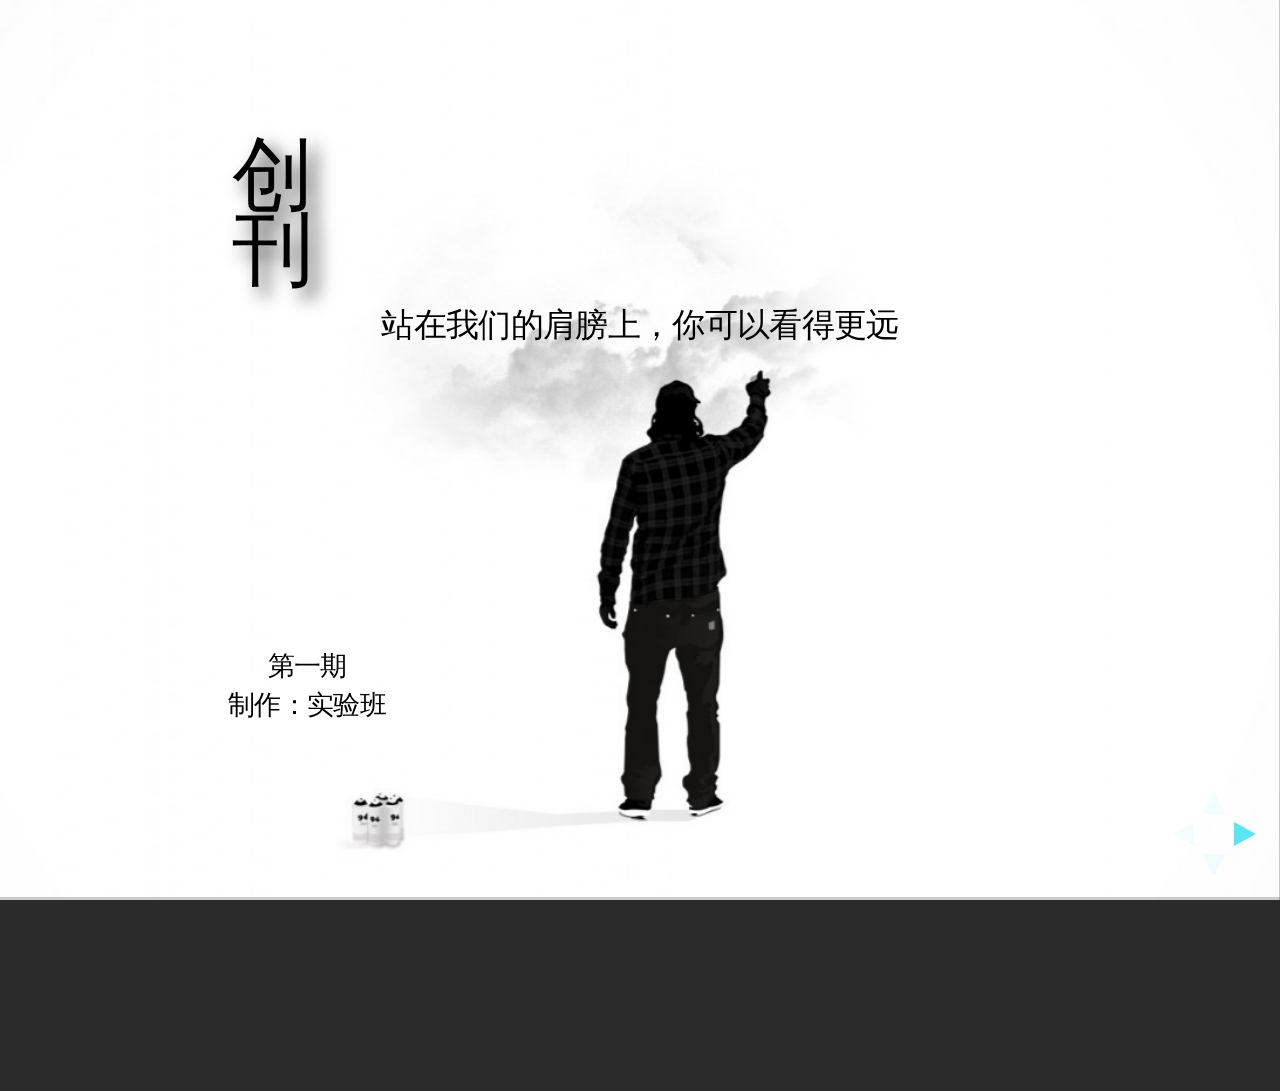
==== c/1/index.html @ a4caa414 "Create index.html" ====
<!doctype html>
<html lang="en">

	<head>
		<meta charset="utf-8">

		<title>&#2368 创刊-第一期</title>

		<meta name="description" content="A framework for easily creating beautiful presentations using HTML">
		<meta name="author" content="Hakim El Hattab">

		<meta name="apple-mobile-web-app-capable" content="yes" />
		<meta name="apple-mobile-web-app-status-bar-style" content="black-translucent" />

		<meta name="viewport" content="width=device-width, initial-scale=1.0, maximum-scale=1.0, user-scalable=no">

		<link rel="stylesheet" href="../css/reveal.min.css">
		<link rel="stylesheet" href="../css/theme/default.css" id="theme">

		<!-- For syntax highlighting -->
		<link rel="stylesheet" href="../lib/css/zenburn.css">

		<style>
			.cover h1{
				margin-top: -320px;
				margin-left: 200px;
				color: #000;
				width: 100px;
				font-size: 90px;
				text-shadow: 10px 10px 20px #333;
			}
			.cover p{
				color: black;
			}
			.cover div.footer{
				position: absolute;
				color: #000;
				bottom: -300px;
				left: 200px;
				font-size: 30px;
			}

			.cover-back{

			}
			.cover-back h6{
				font-size: 30px;
				text-align: left;
				color: #000;
			}

			.editor-note{
			}

			.editor-note h3{
				color: #FFF;
				text-shadow: 10px 10px 10px #000;
			}

			.editor-note div p{
				float: left;
				text-align: left;
				text-indent: 36px;
				color: #FFF;
				text-shadow: 10px 10px 9px #000;
			}
			.contents div{
				float: left;
				margin-left: -200px;
			}
			.contents div h3{
				margin-top: -100px;
				color: #000;
			}
			.contents div a{
				display: block;
				margin-top: 20px;
				color: #000 !important;
				text-align: left;
				text-indent: 150px;
			}
			.contents div a:hover{
				font-size: 39px;
				text-shadow: 10px 10px 10px #333 !important;
			}

			.class h2{
				margin-top: 200px;
			}
			.chapter h2{
				margin-top: 200px;
			}
			.chapter h2.technology{
				margin-top: 200px;
				float: right;
			}
			.programmer h2{
				margin-top: -200px;
				color: #000;
			}

			.md{
				text-align: left !important;
				font-size: 25px !important;
			}
			pre.wxy{
				width: 100% !important;
				height: 100% !important;
			}
			.code p{
				text-align: left !important;
			}
			pre code{
				font-size: 25px !important;
				line-height: 25px !important;
			}
			div.resources p{
				text-align: left;
			}
			.md-wxy pre code{
			}
		</style>

		<!-- If the query includes 'print-pdf', include the PDF print sheet -->
		<script>
			if( window.location.search.match( /print-pdf/gi ) ) {
				var link = document.createElement( 'link' );
				link.rel = 'stylesheet';
				link.type = 'text/css';
				link.href = 'css/print/pdf.css';
				document.getElementsByTagName( 'head' )[0].appendChild( link );
			}
		</script>

		<!--[if lt IE 9]>
		<script src="lib/js/html5shiv.js"></script>
		<![endif]-->
	</head>

	<body>

		<div class="reveal">

			<!-- Any section element inside of this container is displayed as a slide -->
			<div class="slides">
			<section class="cover" data-background="../images/cover.jpg" data-transition="linear" data-background-transition="slide">
				<h1>创刊</h1>
				<p>站在我们的肩膀上，你可以看得更远</p>
				<div class="footer">
					<div class="issue">第一期</div>
					<div class="publish">制作：实验班</div>
				</div>
			</section>
			<section class="cover-back" data-background="../images/cover-back.jpg"  data-transition="linear" data-background-transition="slide">
				<h6>编委会：罗鹏展 谢俊杰</h6>
				<h6>责任编辑：罗鹏展</h6>
				<h6>封面设计：罗鹏展</h6>
				<h6>活动负责：张旭</h6>
				<h6>期数：第一期</h6>
				<h6>出刊日期：2014-11-21</h6>
				<h6>服务邮箱：2451731631@qq.com</h6>
			</section>
			<section class="editor-note" data-background="../images/editor-note.jpg" data-transition="linear" data-background-transition="slide">
				<h3>编者寄语</h3>
				<div>
					<p>如微风拂过湖面，荡起微微的涟漪，偶然溅起的水花，映出彩虹的美丽。跃于纸面的字符，闪耀着的光芒迷离，自你手下诞生的音符，终将谱成最华美的乐集。</p>
					<p>这是一本我们自己的周刊，记录下我们一起走过的痕迹，春天的花开，夏日的阵雨，秋韵的枫叶，冬季的白雪。等你回首时，再来回忆当年的温馨。</p>
				</div>
			</section>
			<section class="contents" data-background="../images/contents.jpg">
				<div class="c-right">
					<h3>目录</h3>
					<a href="#/4/0">&#2752 实验班动态</a>
					<a href="#/5/0">&#2752 UBUNTU和LINUX下开发工具的安装</a>
					<a href="#/6/0">&#2752 技术交流</a>
					<a href="#/7/0">&#2752 资源推荐</a>
					<a href="#/8/0">&#2752 程序员在路上</a>
				</div>
			</section>

			<section data-background="../images/class.jpg" data-transition="cube">
				<section class="class">
						<h2>实验班动态</h2>
				</section>
				<section>1</section>
				<section>2</section>
				<section>3</section>
				<section>4</section>
				<section>5</section>
				<section>6</section>
			</section>
			<section data-background="">
				<section class="chapter" data-background="../images/ubuntu.jpg" data-transition="linear">
					<h2>ubuntu和linux下开发工具的安装</h2>
				</section>
				<section class="md" data-markdown="../md/l-xjj.md"
					data-separator="^\n\n\n"
					data-vertical="^\n\n"
					data-notes="^Note:"
					data-charset="utf-8">
				</section>
				<section class="md" data-markdown="../md/l-wxy-1.md"
					data-separator="^\n\n\n"
					data-vertical="^\n\n"
					data-notes="^Note:"
					data-charset="utf-8">
				</section>
				<section>
				<p>代码如下：</p>
				<hr />
					<pre class="wxy">
						<code data-trim>
# ~/.bashrc: executed by bash(1) for non-login shells.  
# see /usr/share/doc/bash/examples/startup-files (in the package bash-doc)  
# for examples  
  
# If not running interactively, don't do anything  
[ -z "$PS1" ] && return  
  
# don't put duplicate lines in the history. See bash(1) for more options  
# ... or force ignoredups and ignorespace  
HISTCONTROL=ignoredups:ignorespace  
  
# append to the history file, don't overwrite it  
shopt -s histappend  
  
# for setting history length see HISTSIZE and HISTFILESIZE in bash(1)  
HISTSIZE=1000  
HISTFILESIZE=2000  
  
# check the window size after each command and, if necessary,  
# update the values of LINES and COLUMNS.  
shopt -s checkwinsize  
  
# make less more friendly for non-text input files, see lesspipe(1)  
[ -x /usr/bin/lesspipe ] && eval "$(SHELL=/bin/sh lesspipe)"  
  
# set variable identifying the chroot you work in (used in the prompt below)  
if [ -z "$debian_chroot" ] && [ -r /etc/debian_chroot ]; then  
    debian_chroot=$(cat /etc/debian_chroot)  
fi  
  
# set a fancy prompt (non-color, unless we know we "want" color)  
case "$TERM" in  
    xterm-color) color_prompt=yes;;  
esac  
  
# uncomment for a colored prompt, if the terminal has the capability; turned  
# off by default to not distract the user: the focus in a terminal window  
# should be on the output of commands, not on the prompt  
#force_color_prompt=yes  
  
if [ -n "$force_color_prompt" ]; then  
    if [ -x /usr/bin/tput ] && tput setaf 1 >&/dev/null; then  
    # We have color support; assume it's compliant with Ecma-48  
    # (ISO/IEC-6429). (Lack of such support is extremely rare, and such  
    # a case would tend to support setf rather than setaf.)  
    color_prompt=yes  
    else  
    color_prompt=  
    fi  
fi  
  
if [ "$color_prompt" = yes ]; then  
    PS1='${debian_chroot:+($debian_chroot)}\[\033[01;32m\]\u@\h\[\033[00m\]:\[\033[01;34m\]\w\[\033[00m\]\$ '  
else  
#    PS1='${debian_chroot:+($debian_chroot)}\u@\h:\w\$ '  
    PS1='${debian_chroot:+($debian_chroot)}\W\$ '  
fi  
  
unset color_prompt force_color_prompt  
  
# If this is an xterm set the title to user@host:dir  
case "$TERM" in  
xterm*|rxvt*)  
    PS1="\[\e]0;${debian_chroot:+($debian_chroot)}\u@\h: \w\a\]$PS1"  
    ;;  
*)  
    ;;  
esac  
  
# enable color support of ls and also add handy aliases  
if [ -x /usr/bin/dircolors ]; then  
    test -r ~/.dircolors && eval "$(dircolors -b ~/.dircolors)" || eval "$(dircolors -b)"  
    alias ls='ls --color=auto'  
    #alias dir='dir --color=auto'  
    #alias vdir='vdir --color=auto'  
  
    alias grep='grep --color=auto'  
    alias fgrep='fgrep --color=auto'  
    alias egrep='egrep --color=auto'  
fi  
  
# some more ls aliases  
alias ll='ls -alF'  
alias la='ls -A'  
alias l='ls -CF'  
  
# Add an "alert" alias for long running commands.  Use like so:  
#   sleep 10; alert  
alias alert='notify-send --urgency=low -i "$([ $? = 0 ] && echo terminal || echo error)" "$(history|tail -n1|sed -e '\''s/^\s*[0-9]\+\s*//;s/[;&|]\s*alert$//'\'')"'  
  
# Alias definitions.  
# You may want to put all your additions into a separate file like  
# ~/.bash_aliases, instead of adding them here directly.  
# See /usr/share/doc/bash-doc/examples in the bash-doc package.  
  
if [ -f ~/.bash_aliases ]; then  
    . ~/.bash_aliases  
fi  
  
# enable programmable completion features (you don't need to enable  
# this, if it's already enabled in /etc/bash.bashrc and /etc/profile  
# sources /etc/bash.bashrc).  
if [ -f /etc/bash_completion ] && ! shopt -oq posix; then  
    . /etc/bash_completion  
fi  
						</code>
					</pre>
				</section>
				<section>1</section>
				<section>2</section>
				<section>3</section>
				<section>4</section>
				<section>5</section>
				<section>6</section>
			</section>
			<section data-background="" data-transition="cube">
				<section class="chapter" data-background="../images/technology.jpg">
					<h2 class="technology">技术交流</h2>
				</section>
				<section class="md" data-markdown="../md/t-wxy-1.md"
					data-separator="^\n\n\n"
					data-vertical="^\n\n"
					data-notes="^Note:"
					data-charset="utf-8">
				</section>
				<section>
				<p>(下)代码部分如下：</p>
				<hr />
					<pre class="wxy">
						<code data-trim>
====== html =====

<div class="line">
                    <h2>demo 点击复制当前文本</h2>
                    <a href="#none" class="copy">点击复制我</a>
</div>
====== css ======

 .line{margin-bottom:20px;} /* 复制提示 */.copy-tips{position:fixed;z-index:999;bottom:50%;left:50%;margin:0 0 -20px -80px;background-color:rgba(0, 0, 0, 0.2);filter:progid:DXImageTransform.Microsoft.Gradient(startColorstr=#30000000, endColorstr=#30000000);padding:6px;}
.copy-tips-wrap{padding:10px 20px;text-align:center;border:1px solid #F4D9A6;background-color:#FFFDEE;font-size:14px;}
===== javascript =====

$(document).ready(function(){
                /* 定义所有class为copy标签，点击后可复制被点击对象的文本 */
           $(".copy").zclip({
                        path: "ZeroClipboard.swf",
                        copy: function(){
                        return $(this).text();
                        },
                        beforeCopy:function(){/* 按住鼠标时的操作 */
                            $(this).css("color","orange");
                        },
                        afterCopy:function(){/* 复制成功后的操作 */
                            var $copysuc = $("<div class='copy-tips'><div class='copy-tips-wrap'>☺ 复制成功</div></div>");
                            $("body").find(".copy-tips").remove().end().append($copysuc);
                            $(".copy-tips").fadeOut(3000);
                        }
                    });

                });
						</code>
					</pre>
				<p><a href="http://download.csdn.net/detail/ying1414058425/8177353">下载源代码点我</a></p>
				</section>
				<section class="md" data-markdown="../md/t-lt-1.md"
					data-separator="^\n\n\n"
					data-vertical="^\n\n"
					data-notes="^Note:"
					data-charset="utf-8">
				</section>
				<section class="md" data-markdown="../md/t-lt-2.md"
					data-separator="^\n\n\n"
					data-vertical="^\n\n"
					data-notes="^Note:"
					data-charset="utf-8">
				</section>
				<section class="md" data-markdown="../md/t-bll-1.md"
					data-separator="^\n\n\n"
					data-vertical="^\n\n"
					data-notes="^Note:"
					data-charset="utf-8">
				</section>
				<section class="md" data-markdown="../md/t-bll-2.md"
					data-separator="^\n\n\n"
					data-vertical="^\n\n"
					data-notes="^Note:"
					data-charset="utf-8">
				</section>
				<section class="md" data-markdown="../md/t-bll-3.md"
					data-separator="^\n\n\n"
					data-vertical="^\n\n"
					data-notes="^Note:"
					data-charset="utf-8">
				</section>
				<section class="md" data-markdown="../md/t-bll-4.md"
					data-separator="^\n\n\n"
					data-vertical="^\n\n"
					data-notes="^Note:"
					data-charset="utf-8">
				</section>
				<section class="md" data-markdown="../md/t-bll-5.md"
					data-separator="^\n\n\n"
					data-vertical="^\n\n"
					data-notes="^Note:"
					data-charset="utf-8">
				</section>
				<section class="md" data-markdown="../md/t-bll-6.md"
					data-separator="^\n\n\n"
					data-vertical="^\n\n"
					data-notes="^Note:"
					data-charset="utf-8">
				</section>
				<section></section>
				<section>2</section>
				<section>3</section>
				<section>4</section>
				<section>5</section>
				<section>6</section>
			</section>
			<section data-background="" data-transition="cube">
				<section data-background="../images/resources.jpg">
					<h2>资源推荐</h2>
				</section>
				<section>
					<div class="resources">
						<p><a href="http://my.oschina.net/plusman/blog/324016">Mac下LAMP开发环境搭建</a></p>
						<p>【吴伟推荐】推荐理由：值得一看</p>
						<hr />
					</div>
					<div class="resources">
						<p><a href="http://my.oschina.net/wwzlp/blog/349122">CI框架linux下apache中的配置</a></p>
						<p>【吴伟推荐】推荐理由：值得一看</p>
						<hr />
					</div>
					<div class="resources">
						<p><a href="http://coolshell.cn/articles/12136.html">Google Inbox 是如何跨平台重用代码的</a></p>
						<p>【谢俊杰推荐】推荐理由：值得一看</p>
						<hr />
					</div>
					<div class="resources">
						<p><a href="http://pan.baidu.com/s/1mgqmIaG">5个实用Web开发工具</a></p>
						<p>【陈浩推荐】推荐理由：值得一看</p>
						<hr />
					</div>
				</section>
				<section>
					<div class="resources">
						<p><a href="http://www.php100.com/html/it/focus/2014/1029/7653.html">关于程序员工作效率的文章</a></p>
						<p>【李金祥推荐】推荐理由：值得一看</p>
						<hr />
					</div>
					<div class="resources">
						<p><a href="http://code.csdn.net/news/2822521">HTML5标准尘埃落定，CODE开源弹重装出发</a></p>
						<p>【黄可庆推荐】推荐理由：值得一看</p>
						<hr />
					</div>
				</section>
			</section>
			<section data-background="" data-transition="cube">
				<section class="programmer" data-background="../images/programmer.jpg">
					<h2>程序员在路上</h2>
				</section>
				<section>2</section>
				<section>3</section>
			</section>
			<section>
				Thanks!
			</section>
			</div>

		</div>

		<script src="../lib/js/head.min.js"></script>
		<script src="../js/reveal.min.js"></script>

		<script>

			// Full list of configuration options available here:
			// https://github.com/hakimel/reveal.js#configuration
			Reveal.initialize({
				controls: true,
				progress: true,
				history: true,
				center: true,
				width: 1300,
    				height: 700,
    				margin: 0.1,
    				minScale: 0.2,
    				maxScale: 1.0,

				theme: Reveal.getQueryHash().theme, // available themes are in /css/theme
				transition: Reveal.getQueryHash().transition || 'default', // default/cube/page/concave/zoom/linear/fade/none

				// Parallax scrolling
				// parallaxBackgroundImage: 'https://s3.amazonaws.com/hakim-static/reveal-js/reveal-parallax-1.jpg',
				// parallaxBackgroundSize: '2100px 900px',

				// Optional libraries used to extend on reveal.js
				dependencies: [
					{ src: '../lib/js/classList.js', condition: function() { return !document.body.classList; } },
					{ src: '../plugin/markdown/marked.js', condition: function() { return !!document.querySelector( '[data-markdown]' ); } },
					{ src: '../plugin/markdown/markdown.js', condition: function() { return !!document.querySelector( '[data-markdown]' ); } },
					{ src: '../plugin/highlight/highlight.js', async: true, callback: function() { hljs.initHighlightingOnLoad(); } },
					{ src: '../plugin/zoom-js/zoom.js', async: true, condition: function() { return !!document.body.classList; } },
					{ src: '../plugin/notes/notes.js', async: true, condition: function() { return !!document.body.classList; } }
				]
			});
		</script>

	</body>
</html>
---- c/css/theme/default.css ----
/* @import url(https://fonts.googleapis.com/css?family=Lato:400,700,400italic,700italic); */
/**
 * Default theme for reveal.js.
 *
 * Copyright (C) 2011-2012 Hakim El Hattab, http://hakim.se
 */
@font-face {
  font-family: 'League Gothic';
  src: url("../../lib/font/league_gothic-webfont.eot");
  src: url("../../lib/font/league_gothic-webfont.eot?#iefix") format("embedded-opentype"), url("../../lib/font/league_gothic-webfont.woff") format("woff"), url("../../lib/font/league_gothic-webfont.ttf") format("truetype"), url("../../lib/font/league_gothic-webfont.svg#LeagueGothicRegular") format("svg");
  font-weight: normal;
  font-style: normal; }

/*********************************************
 * GLOBAL STYLES
 *********************************************/
body {
  background: #1c1e20;
  background: -moz-radial-gradient(center, circle cover, #555a5f 0%, #1c1e20 100%);
  background: -webkit-gradient(radial, center center, 0px, center center, 100%, color-stop(0%, #555a5f), color-stop(100%, #1c1e20));
  background: -webkit-radial-gradient(center, circle cover, #555a5f 0%, #1c1e20 100%);
  background: -o-radial-gradient(center, circle cover, #555a5f 0%, #1c1e20 100%);
  background: -ms-radial-gradient(center, circle cover, #555a5f 0%, #1c1e20 100%);
  background: radial-gradient(center, circle cover, #555a5f 0%, #1c1e20 100%);
  background-color: #2b2b2b; }

.reveal {
  font-family: "Lato", sans-serif;
  font-size: 36px;
  font-weight: normal;
  letter-spacing: -0.02em;
  color: #eeeeee; }

::selection {
  color: white;
  background: #ff5e99;
  text-shadow: none; }

/*********************************************
 * HEADERS
 *********************************************/
.reveal h1,
.reveal h2,
.reveal h3,
.reveal h4,
.reveal h5,
.reveal h6 {
  margin: 0 0 20px 0;
  color: #eeeeee;
  font-family: "League Gothic", Impact, sans-serif;
  line-height: 0.9em;
  letter-spacing: 0.02em;
  text-transform: uppercase;
  text-shadow: 0px 0px 6px rgba(0, 0, 0, 0.2); }

.reveal h1 {
  text-shadow: 0 1px 0 #cccccc, 0 2px 0 #c9c9c9, 0 3px 0 #bbbbbb, 0 4px 0 #b9b9b9, 0 5px 0 #aaaaaa, 0 6px 1px rgba(0, 0, 0, 0.1), 0 0 5px rgba(0, 0, 0, 0.1), 0 1px 3px rgba(0, 0, 0, 0.3), 0 3px 5px rgba(0, 0, 0, 0.2), 0 5px 10px rgba(0, 0, 0, 0.25), 0 20px 20px rgba(0, 0, 0, 0.15); }

/*********************************************
 * LINKS
 *********************************************/
.reveal a:not(.image) {
  color: #13daec;
  text-decoration: none;
  -webkit-transition: color .15s ease;
  -moz-transition: color .15s ease;
  -ms-transition: color .15s ease;
  -o-transition: color .15s ease;
  transition: color .15s ease; }

.reveal a:not(.image):hover {
  color: #71e9f4;
  text-shadow: none;
  border: none; }

.reveal .roll span:after {
  color: #fff;
  background: #0d99a5; }

/*********************************************
 * IMAGES
 *********************************************/
.reveal section img {
  margin: 15px 0px;
  background: rgba(255, 255, 255, 0.12);
  border: 4px solid #eeeeee;
  box-shadow: 0 0 10px rgba(0, 0, 0, 0.15);
  -webkit-transition: all .2s linear;
  -moz-transition: all .2s linear;
  -ms-transition: all .2s linear;
  -o-transition: all .2s linear;
  transition: all .2s linear; }

.reveal a:hover img {
  background: rgba(255, 255, 255, 0.2);
  border-color: #13daec;
  box-shadow: 0 0 20px rgba(0, 0, 0, 0.55); }

/*********************************************
 * NAVIGATION CONTROLS
 *********************************************/
.reveal .controls div.navigate-left,
.reveal .controls div.navigate-left.enabled {
  border-right-color: #13daec; }

.reveal .controls div.navigate-right,
.reveal .controls div.navigate-right.enabled {
  border-left-color: #13daec; }

.reveal .controls div.navigate-up,
.reveal .controls div.navigate-up.enabled {
  border-bottom-color: #13daec; }

.reveal .controls div.navigate-down,
.reveal .controls div.navigate-down.enabled {
  border-top-color: #13daec; }

.reveal .controls div.navigate-left.enabled:hover {
  border-right-color: #71e9f4; }

.reveal .controls div.navigate-right.enabled:hover {
  border-left-color: #71e9f4; }

.reveal .controls div.navigate-up.enabled:hover {
  border-bottom-color: #71e9f4; }

.reveal .controls div.navigate-down.enabled:hover {
  border-top-color: #71e9f4; }

/*********************************************
 * PROGRESS BAR
 *********************************************/
.reveal .progress {
  background: rgba(0, 0, 0, 0.2); }

.reveal .progress span {
  background: #13daec;
  -webkit-transition: width 800ms cubic-bezier(0.26, 0.86, 0.44, 0.985);
  -moz-transition: width 800ms cubic-bezier(0.26, 0.86, 0.44, 0.985);
  -ms-transition: width 800ms cubic-bezier(0.26, 0.86, 0.44, 0.985);
  -o-transition: width 800ms cubic-bezier(0.26, 0.86, 0.44, 0.985);
  transition: width 800ms cubic-bezier(0.26, 0.86, 0.44, 0.985); }

/*********************************************
 * SLIDE NUMBER
 *********************************************/
.reveal .slide-number {
  color: #13daec; }
---- c/lib/css/zenburn.css ----
/*

Zenburn style from voldmar.ru (c) Vladimir Epifanov <voldmar@voldmar.ru>
based on dark.css by Ivan Sagalaev

*/

pre code {
  display: block; padding: 0.5em;
  background: #3F3F3F;
  color: #DCDCDC;
}

pre .keyword,
pre .tag,
pre .css .class,
pre .css .id,
pre .lisp .title,
pre .nginx .title,
pre .request,
pre .status,
pre .clojure .attribute {
  color: #E3CEAB;
}

pre .django .template_tag,
pre .django .variable,
pre .django .filter .argument {
  color: #DCDCDC;
}

pre .number,
pre .date {
  color: #8CD0D3;
}

pre .dos .envvar,
pre .dos .stream,
pre .variable,
pre .apache .sqbracket {
  color: #EFDCBC;
}

pre .dos .flow,
pre .diff .change,
pre .python .exception,
pre .python .built_in,
pre .literal,
pre .tex .special {
  color: #EFEFAF;
}

pre .diff .chunk,
pre .subst {
  color: #8F8F8F;
}

pre .dos .keyword,
pre .python .decorator,
pre .title,
pre .haskell .type,
pre .diff .header,
pre .ruby .class .parent,
pre .apache .tag,
pre .nginx .built_in,
pre .tex .command,
pre .prompt {
    color: #efef8f;
}

pre .dos .winutils,
pre .ruby .symbol,
pre .ruby .symbol .string,
pre .ruby .string {
  color: #DCA3A3;
}

pre .diff .deletion,
pre .string,
pre .tag .value,
pre .preprocessor,
pre .built_in,
pre .sql .aggregate,
pre .javadoc,
pre .smalltalk .class,
pre .smalltalk .localvars,
pre .smalltalk .array,
pre .css .rules .value,
pre .attr_selector,
pre .pseudo,
pre .apache .cbracket,
pre .tex .formula {
  color: #CC9393;
}

pre .shebang,
pre .diff .addition,
pre .comment,
pre .java .annotation,
pre .template_comment,
pre .pi,
pre .doctype {
  color: #7F9F7F;
}

pre .coffeescript .javascript,
pre .javascript .xml,
pre .tex .formula,
pre .xml .javascript,
pre .xml .vbscript,
pre .xml .css,
pre .xml .cdata {
  opacity: 0.5;
}
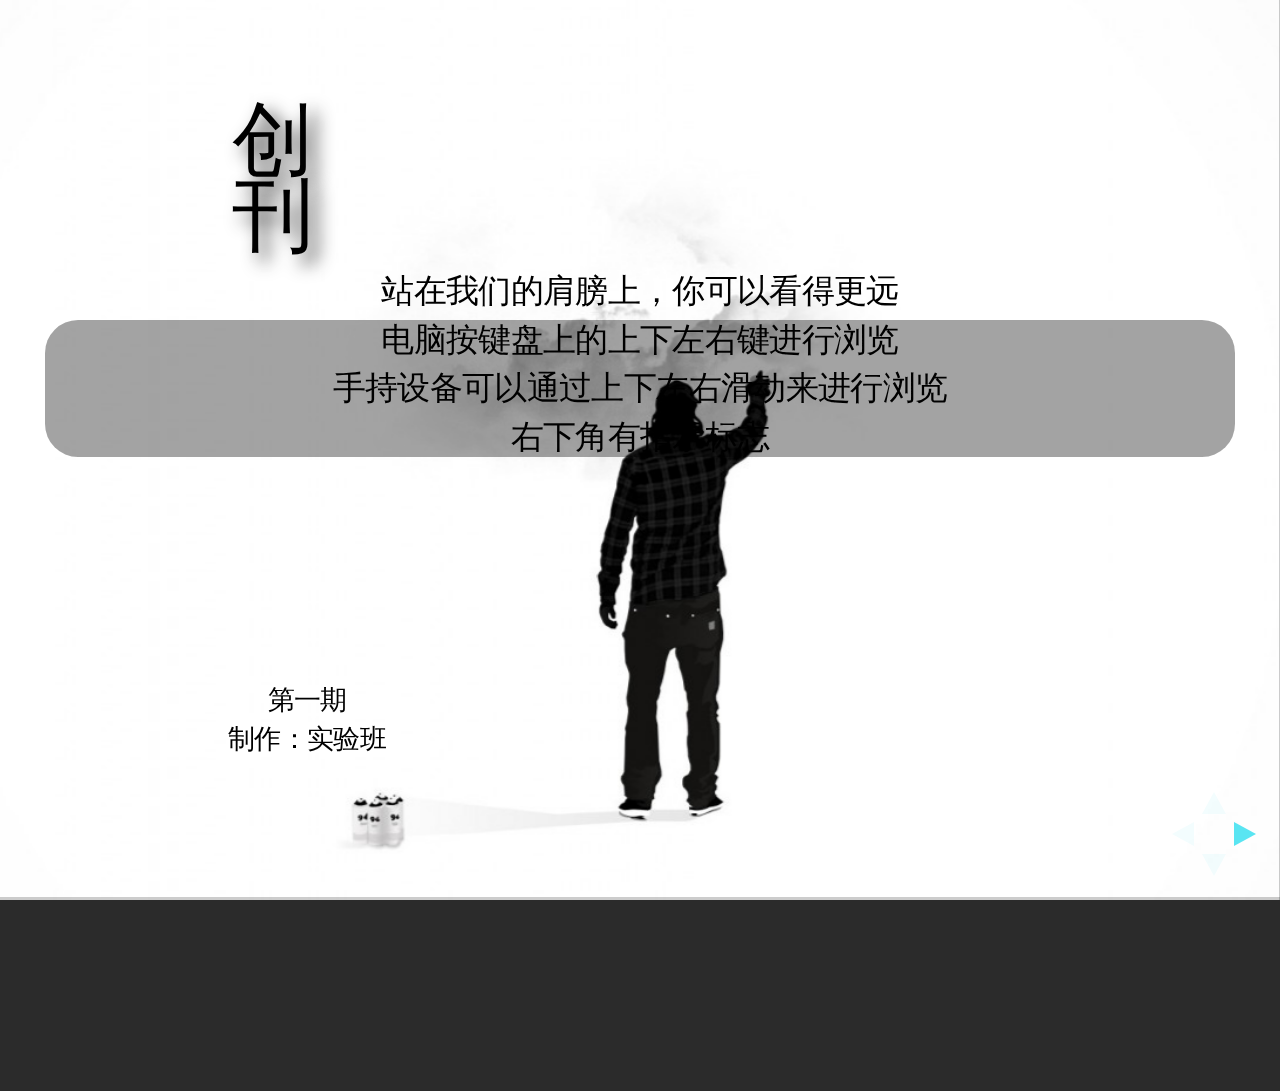
==== commit a6011d52: "add something" ====
--- a/c/1/index.html
+++ b/c/1/index.html
@@ -40,6 +40,15 @@
 				font-size: 30px;
 			}
 
+			.cover div.reminder{
+				width: 100%;
+				height: 100%;
+				position: float;
+				color: #000;
+				border-radius: 36px;
+				background-color: rgba(0, 0, 0, 0.36); !important;
+			}
+
 			.cover-back{
 
 			}
@@ -64,24 +73,49 @@
 				color: #FFF;
 				text-shadow: 10px 10px 9px #000;
 			}
-			.contents div{
+			.contents div.c-left{
+				width: 800px;
 				float: left;
 				margin-left: -200px;
 			}
-			.contents div h3{
-				margin-top: -100px;
+			.contents div.c-left h3{
+				margin-top: 60px;
 				color: #000;
 			}
-			.contents div a{
+			.contents div.c-left a{
 				display: block;
 				margin-top: 20px;
 				color: #000 !important;
 				text-align: left;
 				text-indent: 150px;
 			}
-			.contents div a:hover{
+			.contents div.c-left a:hover{
 				font-size: 39px;
 				text-shadow: 10px 10px 10px #333 !important;
+			}
+
+			.contents div.c-right{
+				float: right;
+				width: 300px;
+				height: 600px;
+				border: 1px solid #666;
+				box-shadow: 10px 10px 10px #333 !important;
+				color: #000 !important;
+			}
+
+			.contents div.c-right div{
+				width: 20%;
+				height: 60px;
+				margin-left: 39%;
+				background-color: #000;
+				font-size: 25px;
+				line-height: 60px;
+				color: #FFF;
+				border-radius: 60px;
+			}
+			.contents div.c-right div:hover{
+				cursor: pointer;
+				background-color: #F00;
 			}
 
 			.class h2{
@@ -118,6 +152,26 @@
 				text-align: left;
 			}
 			.md-wxy pre code{
+			}
+			ul.title{
+				list-style: none;
+			}
+			ul.title li a{
+				color: #FFF !important;
+				font-size: 36px;
+			}
+			ul.title li:hover span{
+				color: #F00;
+			}
+			ul.title li:hover a{
+				color: #0F0 !important;
+			}
+			ul.technology{
+				float: left;
+				margin-left: -60px !important;
+			}
+			ul.technology li{
+				margin-left: 0px !important;
 			}
 		</style>
 
@@ -143,12 +197,17 @@
 
 			<!-- Any section element inside of this container is displayed as a slide -->
 			<div class="slides">
-			<section class="cover" data-background="../images/cover.jpg" data-transition="linear" data-background-transition="slide">
+			<section id="reminderP" class="cover" data-background="../images/cover.jpg" data-transition="linear" data-background-transition="slide">
 				<h1>创刊</h1>
 				<p>站在我们的肩膀上，你可以看得更远</p>
 				<div class="footer">
 					<div class="issue">第一期</div>
 					<div class="publish">制作：实验班</div>
+				</div>
+				<div id="reminder" class="reminder">
+					<p>电脑按键盘上的上下左右键进行浏览</p>
+					<p>手持设备可以通过上下左右滑动来进行浏览</p>
+					<p>右下角有指示标志</p>
 				</div>
 			</section>
 			<section class="cover-back" data-background="../images/cover-back.jpg"  data-transition="linear" data-background-transition="slide">
@@ -167,20 +226,39 @@
 					<p>这是一本我们自己的周刊，记录下我们一起走过的痕迹，春天的花开，夏日的阵雨，秋韵的枫叶，冬季的白雪。等你回首时，再来回忆当年的温馨。</p>
 				</div>
 			</section>
-			<section class="contents" data-background="../images/contents.jpg">
-				<div class="c-right">
+			<section id="parent" class="contents" data-background="../images/contents.jpg">
+				<div class="c-left">
 					<h3>目录</h3>
 					<a href="#/4/0">&#2752 实验班动态</a>
-					<a href="#/5/0">&#2752 UBUNTU和LINUX下开发工具的安装</a>
+					<a href="#/5/0">&#2752 技术专题-搭建Linux下的开发环境</a>
 					<a href="#/6/0">&#2752 技术交流</a>
 					<a href="#/7/0">&#2752 资源推荐</a>
 					<a href="#/8/0">&#2752 程序员在路上</a>
 				</div>
+				<div id="closeContent" class="c-right">
+					<p>======☆======</p>
+					<p>温馨提示</p>
+					<p>======☆======</p>
+					<p>
+						自此页之后按键盘上的<span>→</span>或者向右滑动浏览下一栏目
+					</p>
+					<p>
+						自此页之后按键盘上的<span>↓</span>或者向下滑动浏览改栏目详细内容
+					</p>
+					<div id="close">关闭</div>
+				</div>
 			</section>
 
 			<section data-background="../images/class.jpg" data-transition="cube">
 				<section class="class">
+				<div>
+				</div>
 						<h2>实验班动态</h2>
+						<ul class="title">
+							<li><a href="#/4/1"><span>☺&nbsp</span>在$HOME下安装NODEJS NPM<span>™</span></a></li>
+							<li><a href="#/4/2"><span>☺&nbsp</span>LINUX修改终端用户名@...等 提示符<span>™</span></a></li>
+							<li><a href="#/4/4"><span>☺&nbsp</span>CCCCCC<span>™</span></a></li>
+						</ul>
 				</section>
 				<section>1</section>
 				<section>2</section>
@@ -191,7 +269,12 @@
 			</section>
 			<section data-background="">
 				<section class="chapter" data-background="../images/ubuntu.jpg" data-transition="linear">
-					<h2>ubuntu和linux下开发工具的安装</h2>
+					<h2>技术主题-『搭建Linux下的开发环境』</h2>
+					<ul class="title">
+						<li><a href="#/5/1"><span>☺&nbsp</span>在$HOME下安装NODEJS NPM<span>™</span></a></li>
+						<li><a href="#/5/2"><span>☺&nbsp</span>LINUX修改终端用户名@...等 提示符<span>™</span></a></li>
+						<li><a href="#/5/4"><span>☺&nbsp</span>****<span>™</span></a></li>
+					</ul>
 				</section>
 				<section class="md" data-markdown="../md/l-xjj.md"
 					data-separator="^\n\n\n"
@@ -328,6 +411,11 @@
 			<section data-background="" data-transition="cube">
 				<section class="chapter" data-background="../images/technology.jpg">
 					<h2 class="technology">技术交流</h2>
+					<ul class="title technology">
+						<li><a href="#/6/1"><span>☼&nbsp</span>使用JS+FLASH实现COPY效果<span>™</span></a></li>
+						<li><a href="#/6/3"><span>☼&nbsp</span>CSS清除浮动<span>™</span></a></li>
+						<li><a href="#/6/5"><span>☼&nbsp</span>CSS滤镜<span>™</span></a></li>
+					</ul>
 				</section>
 				<section class="md" data-markdown="../md/t-wxy-1.md"
 					data-separator="^\n\n\n"
@@ -432,6 +520,14 @@
 			<section data-background="" data-transition="cube">
 				<section data-background="../images/resources.jpg">
 					<h2>资源推荐</h2>
+					<ul class="title">
+						<li><a href="#/7/1"><span>➢&nbsp</span>Mac下LAMP开发环境搭建<span>™</span></a></li>
+						<li><a href="#/7/1"><span>➢&nbsp</span>CI框架linux下apache中的配置<span>™</span></a></li>
+						<li><a href="#/7/1"><span>➢&nbsp</span>Google Inbox 是如何跨平台重用代码的<span>™</span></a></li>
+						<li><a href="#/7/1"><span>➢&nbsp</span>5个实用Web开发工具<span>™</span></a></li>
+						<li><a href="#/7/2"><span>➢&nbsp</span>关于程序员工作效率的文章<span>™</span></a></li>
+						<li><a href="#/7/2"><span>➢&nbsp</span>HTML5标准尘埃落定，CODE开源弹重装出发<span>™</span></a></li>
+					</ul>
 				</section>
 				<section>
 					<div class="resources">
@@ -499,6 +595,7 @@
     				margin: 0.1,
     				minScale: 0.2,
     				maxScale: 1.0,
+    				mouseWheel: false,
 
 				theme: Reveal.getQueryHash().theme, // available themes are in /css/theme
 				transition: Reveal.getQueryHash().transition || 'default', // default/cube/page/concave/zoom/linear/fade/none
@@ -517,6 +614,18 @@
 					{ src: '../plugin/notes/notes.js', async: true, condition: function() { return !!document.body.classList; } }
 				]
 			});
+
+			var closeBtn = document.getElementById("close");
+			var closeContent = document.getElementById("closeContent");
+			var parent = document.getElementById("parent");
+			var reminder = document.getElementById("reminder");
+			var reminderP = document.getElementById("reminderP");
+			closeBtn.onclick = function(){
+				parent.removeChild(closeContent);
+			}
+			setTimeout(function(){
+				reminderP.removeChild(reminder);
+			}, 5000);
 		</script>
 
 	</body>
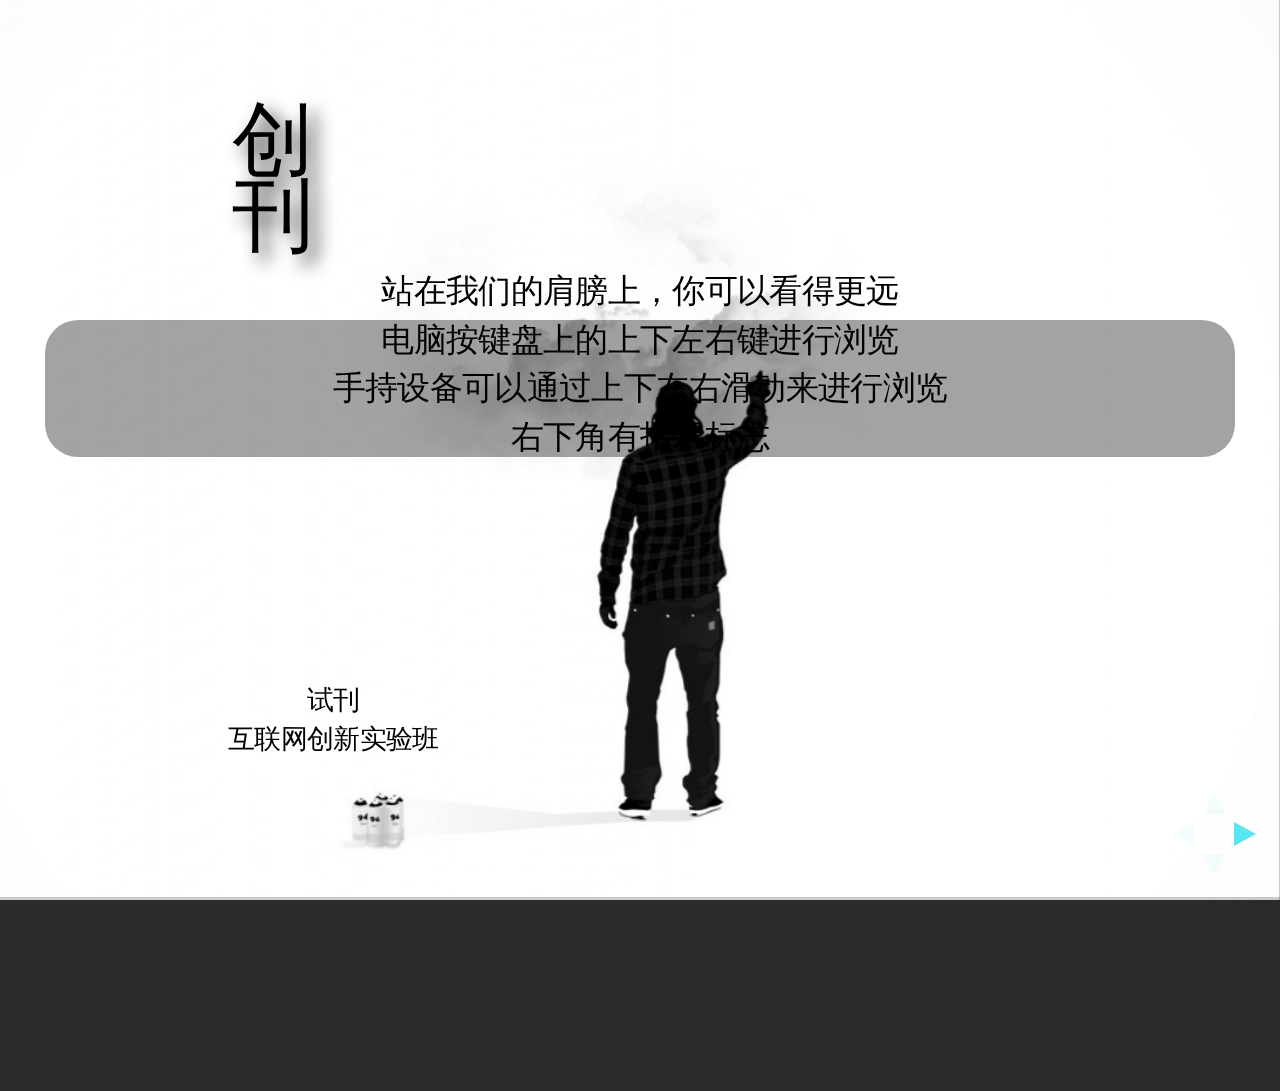
==== commit d514afe5: "update" ====
--- a/c/1/index.html
+++ b/c/1/index.html
@@ -16,165 +16,10 @@
 
 		<link rel="stylesheet" href="../css/reveal.min.css">
 		<link rel="stylesheet" href="../css/theme/default.css" id="theme">
+		<link rel="stylesheet" href="../css/CSS-1.css">
 
 		<!-- For syntax highlighting -->
 		<link rel="stylesheet" href="../lib/css/zenburn.css">
-
-		<style>
-			.cover h1{
-				margin-top: -320px;
-				margin-left: 200px;
-				color: #000;
-				width: 100px;
-				font-size: 90px;
-				text-shadow: 10px 10px 20px #333;
-			}
-			.cover p{
-				color: black;
-			}
-			.cover div.footer{
-				position: absolute;
-				color: #000;
-				bottom: -300px;
-				left: 200px;
-				font-size: 30px;
-			}
-
-			.cover div.reminder{
-				width: 100%;
-				height: 100%;
-				position: float;
-				color: #000;
-				border-radius: 36px;
-				background-color: rgba(0, 0, 0, 0.36); !important;
-			}
-
-			.cover-back{
-
-			}
-			.cover-back h6{
-				font-size: 30px;
-				text-align: left;
-				color: #000;
-			}
-
-			.editor-note{
-			}
-
-			.editor-note h3{
-				color: #FFF;
-				text-shadow: 10px 10px 10px #000;
-			}
-
-			.editor-note div p{
-				float: left;
-				text-align: left;
-				text-indent: 36px;
-				color: #FFF;
-				text-shadow: 10px 10px 9px #000;
-			}
-			.contents div.c-left{
-				width: 800px;
-				float: left;
-				margin-left: -200px;
-			}
-			.contents div.c-left h3{
-				margin-top: 60px;
-				color: #000;
-			}
-			.contents div.c-left a{
-				display: block;
-				margin-top: 20px;
-				color: #000 !important;
-				text-align: left;
-				text-indent: 150px;
-			}
-			.contents div.c-left a:hover{
-				font-size: 39px;
-				text-shadow: 10px 10px 10px #333 !important;
-			}
-
-			.contents div.c-right{
-				float: right;
-				width: 300px;
-				height: 600px;
-				border: 1px solid #666;
-				box-shadow: 10px 10px 10px #333 !important;
-				color: #000 !important;
-			}
-
-			.contents div.c-right div{
-				width: 20%;
-				height: 60px;
-				margin-left: 39%;
-				background-color: #000;
-				font-size: 25px;
-				line-height: 60px;
-				color: #FFF;
-				border-radius: 60px;
-			}
-			.contents div.c-right div:hover{
-				cursor: pointer;
-				background-color: #F00;
-			}
-
-			.class h2{
-				margin-top: 200px;
-			}
-			.chapter h2{
-				margin-top: 200px;
-			}
-			.chapter h2.technology{
-				margin-top: 200px;
-				float: right;
-			}
-			.programmer h2{
-				margin-top: -200px;
-				color: #000;
-			}
-
-			.md{
-				text-align: left !important;
-				font-size: 25px !important;
-			}
-			pre.wxy{
-				width: 100% !important;
-				height: 100% !important;
-			}
-			.code p{
-				text-align: left !important;
-			}
-			pre code{
-				font-size: 25px !important;
-				line-height: 25px !important;
-			}
-			div.resources p{
-				text-align: left;
-			}
-			.md-wxy pre code{
-			}
-			ul.title{
-				list-style: none;
-			}
-			ul.title li a{
-				color: #FFF !important;
-				font-size: 36px;
-			}
-			ul.title li:hover span{
-				color: #F00;
-			}
-			ul.title li:hover a{
-				color: #0F0 !important;
-			}
-			ul.technology{
-				float: left;
-				margin-left: -60px !important;
-			}
-			ul.technology li{
-				margin-left: 0px !important;
-			}
-		</style>
-
 		<!-- If the query includes 'print-pdf', include the PDF print sheet -->
 		<script>
 			if( window.location.search.match( /print-pdf/gi ) ) {
@@ -201,8 +46,8 @@
 				<h1>创刊</h1>
 				<p>站在我们的肩膀上，你可以看得更远</p>
 				<div class="footer">
-					<div class="issue">第一期</div>
-					<div class="publish">制作：实验班</div>
+					<div class="issue">试刊</div>
+					<div class="publish">互联网创新实验班</div>
 				</div>
 				<div id="reminder" class="reminder">
 					<p>电脑按键盘上的上下左右键进行浏览</p>
@@ -211,10 +56,9 @@
 				</div>
 			</section>
 			<section class="cover-back" data-background="../images/cover-back.jpg"  data-transition="linear" data-background-transition="slide">
-				<h6>编委会：罗鹏展 谢俊杰</h6>
+				<h6>编委会：罗鹏展 谢俊杰 张旭</h6>
 				<h6>责任编辑：罗鹏展</h6>
 				<h6>封面设计：罗鹏展</h6>
-				<h6>活动负责：张旭</h6>
 				<h6>期数：第一期</h6>
 				<h6>出刊日期：2014-11-21</h6>
 				<h6>服务邮箱：2451731631@qq.com</h6>
@@ -249,23 +93,23 @@
 				</div>
 			</section>
 
-			<section data-background="../images/class.jpg" data-transition="cube">
-				<section class="class">
+			<section data-background="#999">
+				<section class="class" data-background="../images/class.jpg" data-transition="cube">
 				<div>
 				</div>
 						<h2>实验班动态</h2>
 						<ul class="title">
-							<li><a href="#/4/1"><span>☺&nbsp</span>在$HOME下安装NODEJS NPM<span>™</span></a></li>
-							<li><a href="#/4/2"><span>☺&nbsp</span>LINUX修改终端用户名@...等 提示符<span>™</span></a></li>
-							<li><a href="#/4/4"><span>☺&nbsp</span>CCCCCC<span>™</span></a></li>
+							<li><a href="#/4/1"><span>☺&nbsp</span>活动海报<span>™</span></a></li>
+							<li><a href="#/4/2"><span>☺&nbsp</span>实验班分享会总结<span>™</span></a></li>
 						</ul>
 				</section>
-				<section>1</section>
-				<section>2</section>
-				<section>3</section>
-				<section>4</section>
-				<section>5</section>
-				<section>6</section>
+				<section data-background="../images/activity.jpg" data-transition="cube" data-background-size="600px" data-background-repeat=""></section>
+				<section class="md" data-markdown="../md/a-dpf.md"
+					data-separator="^\n\n\n"
+					data-vertical="^\n\n"
+					data-notes="^Note:"
+					data-charset="utf-8">
+				</section>
 			</section>
 			<section data-background="">
 				<section class="chapter" data-background="../images/ubuntu.jpg" data-transition="linear">
@@ -273,7 +117,7 @@
 					<ul class="title">
 						<li><a href="#/5/1"><span>☺&nbsp</span>在$HOME下安装NODEJS NPM<span>™</span></a></li>
 						<li><a href="#/5/2"><span>☺&nbsp</span>LINUX修改终端用户名@...等 提示符<span>™</span></a></li>
-						<li><a href="#/5/4"><span>☺&nbsp</span>****<span>™</span></a></li>
+						<li><a href="#/5/4"><span>☺&nbsp</span>CORDOVA安装<span>™</span></a></li>
 					</ul>
 				</section>
 				<section class="md" data-markdown="../md/l-xjj.md"
@@ -288,125 +132,78 @@
 					data-notes="^Note:"
 					data-charset="utf-8">
 				</section>
-				<section>
-				<p>代码如下：</p>
-				<hr />
-					<pre class="wxy">
-						<code data-trim>
-# ~/.bashrc: executed by bash(1) for non-login shells.  
-# see /usr/share/doc/bash/examples/startup-files (in the package bash-doc)  
-# for examples  
-  
-# If not running interactively, don't do anything  
-[ -z "$PS1" ] && return  
-  
-# don't put duplicate lines in the history. See bash(1) for more options  
-# ... or force ignoredups and ignorespace  
-HISTCONTROL=ignoredups:ignorespace  
-  
-# append to the history file, don't overwrite it  
-shopt -s histappend  
-  
-# for setting history length see HISTSIZE and HISTFILESIZE in bash(1)  
-HISTSIZE=1000  
-HISTFILESIZE=2000  
-  
-# check the window size after each command and, if necessary,  
-# update the values of LINES and COLUMNS.  
-shopt -s checkwinsize  
-  
-# make less more friendly for non-text input files, see lesspipe(1)  
-[ -x /usr/bin/lesspipe ] && eval "$(SHELL=/bin/sh lesspipe)"  
-  
-# set variable identifying the chroot you work in (used in the prompt below)  
-if [ -z "$debian_chroot" ] && [ -r /etc/debian_chroot ]; then  
-    debian_chroot=$(cat /etc/debian_chroot)  
-fi  
-  
-# set a fancy prompt (non-color, unless we know we "want" color)  
-case "$TERM" in  
-    xterm-color) color_prompt=yes;;  
-esac  
-  
-# uncomment for a colored prompt, if the terminal has the capability; turned  
-# off by default to not distract the user: the focus in a terminal window  
-# should be on the output of commands, not on the prompt  
-#force_color_prompt=yes  
-  
-if [ -n "$force_color_prompt" ]; then  
-    if [ -x /usr/bin/tput ] && tput setaf 1 >&/dev/null; then  
-    # We have color support; assume it's compliant with Ecma-48  
-    # (ISO/IEC-6429). (Lack of such support is extremely rare, and such  
-    # a case would tend to support setf rather than setaf.)  
-    color_prompt=yes  
-    else  
-    color_prompt=  
-    fi  
-fi  
-  
-if [ "$color_prompt" = yes ]; then  
-    PS1='${debian_chroot:+($debian_chroot)}\[\033[01;32m\]\u@\h\[\033[00m\]:\[\033[01;34m\]\w\[\033[00m\]\$ '  
-else  
-#    PS1='${debian_chroot:+($debian_chroot)}\u@\h:\w\$ '  
-    PS1='${debian_chroot:+($debian_chroot)}\W\$ '  
-fi  
-  
-unset color_prompt force_color_prompt  
-  
-# If this is an xterm set the title to user@host:dir  
-case "$TERM" in  
-xterm*|rxvt*)  
-    PS1="\[\e]0;${debian_chroot:+($debian_chroot)}\u@\h: \w\a\]$PS1"  
-    ;;  
-*)  
-    ;;  
-esac  
-  
-# enable color support of ls and also add handy aliases  
-if [ -x /usr/bin/dircolors ]; then  
-    test -r ~/.dircolors && eval "$(dircolors -b ~/.dircolors)" || eval "$(dircolors -b)"  
-    alias ls='ls --color=auto'  
-    #alias dir='dir --color=auto'  
-    #alias vdir='vdir --color=auto'  
-  
-    alias grep='grep --color=auto'  
-    alias fgrep='fgrep --color=auto'  
-    alias egrep='egrep --color=auto'  
-fi  
-  
-# some more ls aliases  
-alias ll='ls -alF'  
-alias la='ls -A'  
-alias l='ls -CF'  
-  
-# Add an "alert" alias for long running commands.  Use like so:  
-#   sleep 10; alert  
-alias alert='notify-send --urgency=low -i "$([ $? = 0 ] && echo terminal || echo error)" "$(history|tail -n1|sed -e '\''s/^\s*[0-9]\+\s*//;s/[;&|]\s*alert$//'\'')"'  
-  
-# Alias definitions.  
-# You may want to put all your additions into a separate file like  
-# ~/.bash_aliases, instead of adding them here directly.  
-# See /usr/share/doc/bash-doc/examples in the bash-doc package.  
-  
-if [ -f ~/.bash_aliases ]; then  
-    . ~/.bash_aliases  
-fi  
-  
-# enable programmable completion features (you don't need to enable  
-# this, if it's already enabled in /etc/bash.bashrc and /etc/profile  
-# sources /etc/bash.bashrc).  
-if [ -f /etc/bash_completion ] && ! shopt -oq posix; then  
-    . /etc/bash_completion  
-fi  
-						</code>
-					</pre>
-				</section>
-				<section>1</section>
-				<section>2</section>
-				<section>3</section>
-				<section>4</section>
-				<section>5</section>
-				<section>6</section>
+				<section class="md" data-markdown="../md/l-wxy-2.md"
+					data-separator="^\n\n\n"
+					data-vertical="^\n\n"
+					data-notes="^Note:"
+					data-charset="utf-8">
+				</section>
+				<section class="md" data-markdown="../md/l-ww-1.md"
+					data-separator="^\n\n\n"
+					data-vertical="^\n\n"
+					data-notes="^Note:"
+					data-charset="utf-8">
+				</section>
+				<section class="md" data-markdown="../md/l-ww-2.md"
+					data-separator="^\n\n\n"
+					data-vertical="^\n\n"
+					data-notes="^Note:"
+					data-charset="utf-8">
+				</section>
+				<section class="md" data-markdown="../md/l-ww-3.md"
+					data-separator="^\n\n\n"
+					data-vertical="^\n\n"
+					data-notes="^Note:"
+					data-charset="utf-8">
+				</section>
+				<section class="md" data-markdown="../md/l-ww-4.md"
+					data-separator="^\n\n\n"
+					data-vertical="^\n\n"
+					data-notes="^Note:"
+					data-charset="utf-8">
+				</section>
+				<section class="md" data-markdown="../md/l-ww-5.md"
+					data-separator="^\n\n\n"
+					data-vertical="^\n\n"
+					data-notes="^Note:"
+					data-charset="utf-8">
+				</section>
+				<section class="md" data-markdown="../md/l-ww-6.md"
+					data-separator="^\n\n\n"
+					data-vertical="^\n\n"
+					data-notes="^Note:"
+					data-charset="utf-8">
+				</section>
+				<section class="md" data-markdown="../md/l-ww-7.md"
+					data-separator="^\n\n\n"
+					data-vertical="^\n\n"
+					data-notes="^Note:"
+					data-charset="utf-8">
+				</section>
+				<section class="md" data-markdown="../md/l-ww-8.md"
+					data-separator="^\n\n\n"
+					data-vertical="^\n\n"
+					data-notes="^Note:"
+					data-charset="utf-8">
+				</section>
+				<section class="md" data-markdown="../md/l-ww-9.md"
+					data-separator="^\n\n\n"
+					data-vertical="^\n\n"
+					data-notes="^Note:"
+					data-charset="utf-8">
+				</section>
+				<section class="md" data-markdown="../md/l-ww-10.md"
+					data-separator="^\n\n\n"
+					data-vertical="^\n\n"
+					data-notes="^Note:"
+					data-charset="utf-8">
+				</section>
+				<section class="md" data-markdown="../md/l-ww-11.md"
+					data-separator="^\n\n\n"
+					data-vertical="^\n\n"
+					data-notes="^Note:"
+					data-charset="utf-8">
+				</section>
 			</section>
 			<section data-background="" data-transition="cube">
 				<section class="chapter" data-background="../images/technology.jpg">
@@ -510,12 +307,6 @@
 					data-notes="^Note:"
 					data-charset="utf-8">
 				</section>
-				<section></section>
-				<section>2</section>
-				<section>3</section>
-				<section>4</section>
-				<section>5</section>
-				<section>6</section>
 			</section>
 			<section data-background="" data-transition="cube">
 				<section data-background="../images/resources.jpg">
@@ -531,48 +322,64 @@
 				</section>
 				<section>
 					<div class="resources">
-						<p><a href="http://my.oschina.net/plusman/blog/324016">Mac下LAMP开发环境搭建</a></p>
+						<p><a href="http://my.oschina.net/plusman/blog/324016" target="_blank">Mac下LAMP开发环境搭建</a></p>
 						<p>【吴伟推荐】推荐理由：值得一看</p>
 						<hr />
 					</div>
 					<div class="resources">
-						<p><a href="http://my.oschina.net/wwzlp/blog/349122">CI框架linux下apache中的配置</a></p>
+						<p><a href="http://my.oschina.net/wwzlp/blog/349122" target="_blank">CI框架linux下apache中的配置</a></p>
 						<p>【吴伟推荐】推荐理由：值得一看</p>
 						<hr />
 					</div>
 					<div class="resources">
-						<p><a href="http://coolshell.cn/articles/12136.html">Google Inbox 是如何跨平台重用代码的</a></p>
+						<p><a href="http://coolshell.cn/articles/12136.html" target="_blank">Google Inbox 是如何跨平台重用代码的</a></p>
 						<p>【谢俊杰推荐】推荐理由：值得一看</p>
 						<hr />
 					</div>
 					<div class="resources">
-						<p><a href="http://pan.baidu.com/s/1mgqmIaG">5个实用Web开发工具</a></p>
+						<p><a href="http://pan.baidu.com/s/1mgqmIaG" target="_blank">5个实用Web开发工具</a></p>
 						<p>【陈浩推荐】推荐理由：值得一看</p>
 						<hr />
 					</div>
 				</section>
 				<section>
 					<div class="resources">
-						<p><a href="http://www.php100.com/html/it/focus/2014/1029/7653.html">关于程序员工作效率的文章</a></p>
+						<p><a href="http://www.php100.com/html/it/focus/2014/1029/7653.html" target="_blank">关于程序员工作效率的文章</a></p>
 						<p>【李金祥推荐】推荐理由：值得一看</p>
 						<hr />
 					</div>
 					<div class="resources">
-						<p><a href="http://code.csdn.net/news/2822521">HTML5标准尘埃落定，CODE开源弹重装出发</a></p>
+						<p><a href="http://code.csdn.net/news/2822521" target="_blank">HTML5标准尘埃落定，CODE开源弹重装出发</a></p>
 						<p>【黄可庆推荐】推荐理由：值得一看</p>
 						<hr />
 					</div>
 				</section>
 			</section>
-			<section data-background="" data-transition="cube">
+			<section data-transition="cube">
 				<section class="programmer" data-background="../images/programmer.jpg">
 					<h2>程序员在路上</h2>
 				</section>
-				<section>2</section>
-				<section>3</section>
-			</section>
-			<section>
-				Thanks!
+				<section class="c" data-markdown="../md/c-1.md"
+					data-separator="^\n\n\n"
+					data-vertical="^\n\n"
+					data-notes="^Note:"
+					data-charset="utf-8"
+					data-background="../images/programmer-back-1.jpg">
+				</section>
+				<section class="c" data-markdown="../md/c-2.md"
+					data-separator="^\n\n\n"
+					data-vertical="^\n\n"
+					data-notes="^Note:"
+					data-charset="utf-8"
+					data-background="../images/programmer-back-2.jpg">
+				</section>
+			</section>
+			<section class="end" data-background="../images/end.jpg">
+				<div>
+					<p>THANKS!</p>
+					<p>投稿邮箱：2451731631@qq.com</p>
+					<p>咨询邮箱：2451731631@qq.com</p>
+				</div>
 			</section>
 			</div>
 
--- a/c/css/CSS-1.css
+++ b/c/css/CSS-1.css
@@ -0,0 +1,160 @@
+.cover h1{
+				margin-top: -320px;
+				margin-left: 200px;
+				color: #000;
+				width: 100px;
+				font-size: 90px;
+				text-shadow: 10px 10px 20px #333;
+			}
+			.cover p{
+				color: black;
+			}
+			.cover div.footer{
+				position: absolute;
+				color: #000;
+				bottom: -300px;
+				left: 200px;
+				font-size: 30px;
+			}
+
+			.cover div.reminder{
+				width: 100%;
+				height: 100%;
+				position: float;
+				color: #000;
+				border-radius: 36px;
+				background-color: rgba(0, 0, 0, 0.36); !important;
+			}
+
+			.cover-back{
+
+			}
+			.cover-back h6{
+				font-size: 30px;
+				text-align: left;
+				color: #000;
+			}
+
+			.editor-note{
+			}
+
+			.editor-note h3{
+				color: #FFF;
+				text-shadow: 10px 10px 10px #000;
+			}
+
+			.editor-note div p{
+				float: left;
+				text-align: left;
+				text-indent: 36px;
+				color: #FFF;
+				text-shadow: 10px 10px 9px #000;
+			}
+			.contents div.c-left{
+				width: 800px;
+				float: left;
+				margin-left: -200px;
+			}
+			.contents div.c-left h3{
+				margin-top: 60px;
+				color: #000;
+			}
+			.contents div.c-left a{
+				display: block;
+				margin-top: 20px;
+				color: #000 !important;
+				text-align: left;
+				text-indent: 150px;
+			}
+			.contents div.c-left a:hover{
+				font-size: 39px;
+				text-shadow: 10px 10px 10px #333 !important;
+			}
+
+			.contents div.c-right{
+				float: right;
+				width: 300px;
+				height: 600px;
+				border: 1px solid #666;
+				box-shadow: 10px 10px 10px #333 !important;
+				color: #000 !important;
+			}
+
+			.contents div.c-right div{
+				width: 20%;
+				height: 60px;
+				margin-left: 39%;
+				background-color: #000;
+				font-size: 25px;
+				line-height: 60px;
+				color: #FFF;
+				border-radius: 60px;
+			}
+			.contents div.c-right div:hover{
+				cursor: pointer;
+				background-color: #F00;
+			}
+
+			.class h2{
+				margin-top: 200px;
+			}
+			.chapter h2{
+				margin-top: 200px;
+			}
+			.chapter h2.technology{
+				margin-top: 200px;
+				float: right;
+			}
+			.programmer h2{
+				margin-top: -200px;
+				color: #000;
+			}
+
+			.md{
+				text-align: left !important;
+				font-size: 25px !important;
+			}
+			pre.wxy{
+				width: 100% !important;
+				height: 100% !important;
+			}
+			.code p{
+				text-align: left !important;
+			}
+			pre code{
+				font-size: 25px !important;
+				line-height: 25px !important;
+			}
+			div.resources p{
+				text-align: left;
+			}
+			.md-wxy pre code{
+			}
+			ul.title{
+				list-style: none;
+			}
+			ul.title li a{
+				color: #FFF !important;
+				font-size: 36px;
+			}
+			ul.title li:hover span{
+				color: #F00;
+			}
+			ul.title li:hover a{
+				color: #0F0 !important;
+			}
+			ul.technology{
+				float: left;
+				margin-left: -60px !important;
+			}
+			ul.technology li{
+				margin-left: 0px !important;
+			}
+			.end div{
+				float: left;
+				color: #000 !important;
+			}
+			.c{
+				color: #000 !important;
+				font-size: 30px !important;
+			}